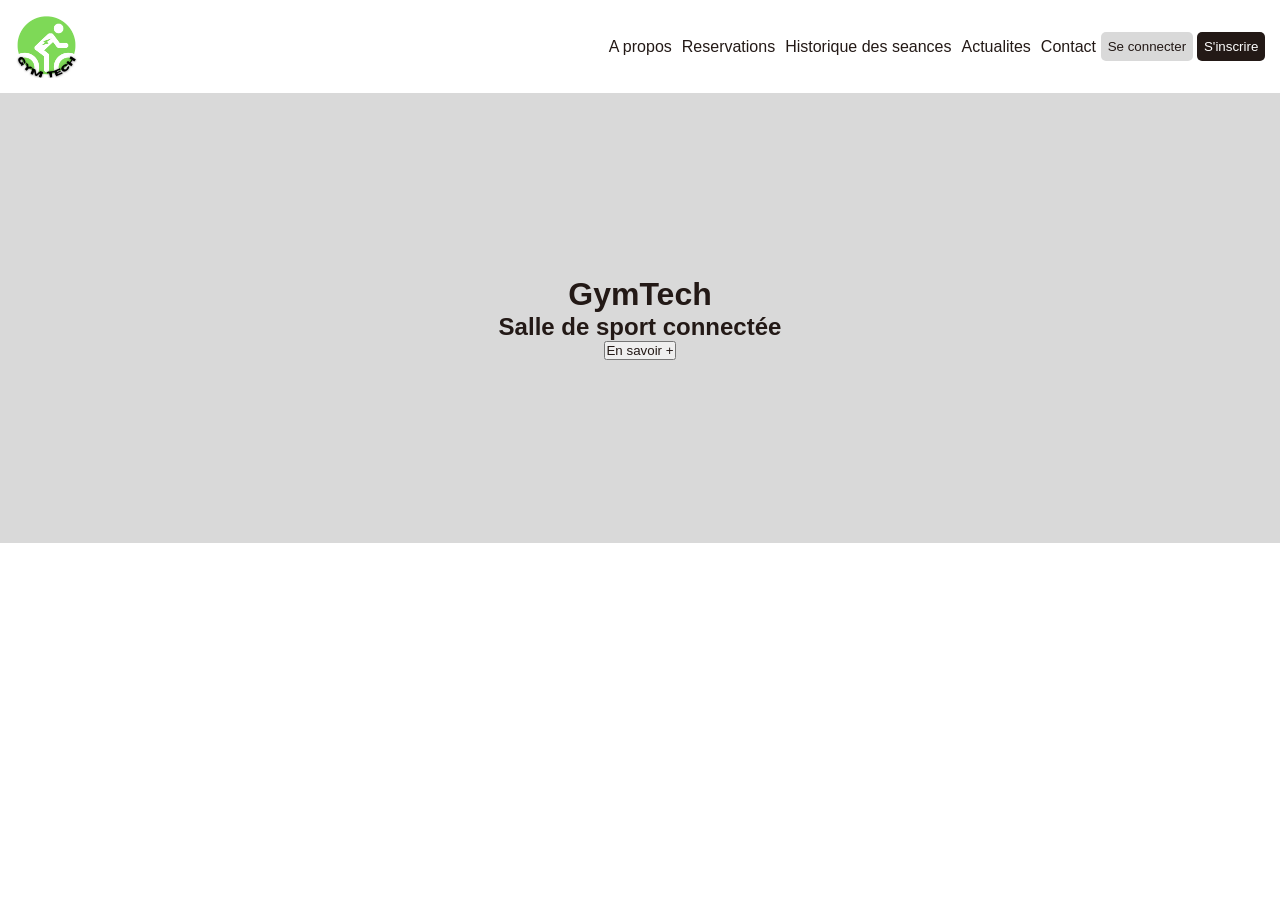
==== Site GymTech/index.html @ e47a0250 "Add navbar and presentation section" ====
<!DOCTYPE html>
<html lang="fr">
<head>
    <meta charset="UTF-8">
    <meta name="viewport" content="width=device-width, initial-scale=1.0">
    <title>GymTech</title>
    <link rel="stylesheet" href="./assets/css/style.css">
</head>
<body>

    <header>
        <img src="./assets/images/logo/gymtech-logo.png" alt="Logo de GymTech" id="logo">
        <nav>
            <ul id="navbar">
                <li><a href="#">A propos</a></li>
                <li><a href="#">Reservations</a></li>
                <li><a href="#">Historique des seances</a></li>
                <li><a href="#">Actualites</a></li>
                <li><a href="#">Contact</a></li>
            </ul>

            <div class="button-connect">
                <button id="connect">Se connecter</button>
                <button id="register">S'inscrire</button>
            </div>
        </nav>
    </header>

    <main>
        <div class="presentation">
            <h1>GymTech</h1>
            <h2>Salle de sport connectée</h2>
            <button id="button-more">En savoir +</button>
        </div>
    </main>
    
</body>
</html>
---- Site GymTech/assets/css/style.css ----
/* FONTS */
@font-face {
    font-family: 'Traffolight';
    src: url('../fonts/traffolight/Traffolight.otf') format('opentype');
    font-weight: normal;
    font-style: normal;
}

* {
    margin: 0;
    padding: 0;
    font-family: sans-serif;
    color: #231916;
}

header {
    display: flex;
    align-items: center;
    justify-content: space-between;
    padding: 15px;
    #logo {
        height: 7vh;
        width: auto;
    }
    nav {
        display: flex;
        align-items: center;
        justify-content: center;
        gap: 5px;
        #navbar {
            display: flex;
            gap: 10px;
            list-style: none;
            li a {
                text-decoration: none;
                position: relative;
                display: inline-block;
            }
            li a::after {
                content: '';
                position: absolute;
                width: 100%;
                transform: scaleX(0);
                height: 2px;
                bottom: -5px;
                left: 0;
                background-color: #7ed957;
                transform-origin: bottom right;
                transition: transform 0.25s ease-out;
            }
            li a:hover::after {
                transform: scaleX(1);
                transform-origin: bottom left;
            }
        }
        button {
            padding: 0.5em;
            border: none;
            border-radius: 5px;
        }
        #connect { 
            background-color: #D9D9D9;
        }
        #register {
            background-color: #231916;
            color: #FEFEFE;
        }
    }
}

main {
    .presentation {
        height: 50vh;
        background-color: #D9D9D9;
        display: flex;
        flex-direction: column;
        justify-content: center;
        align-items: center;
    }
}
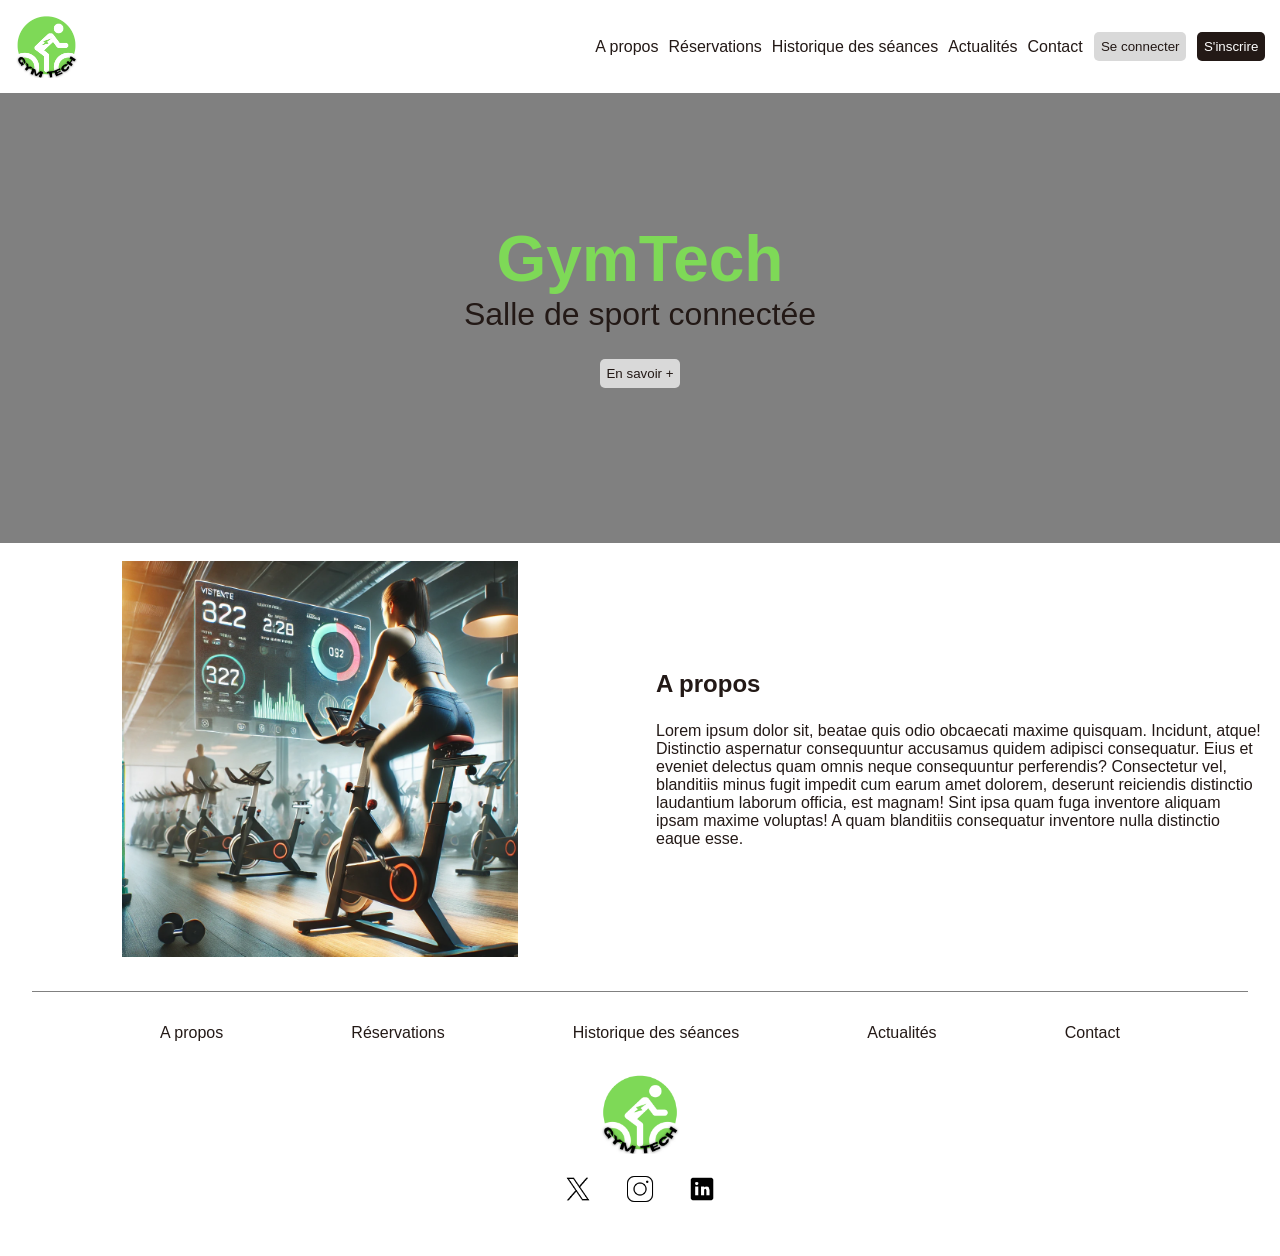
==== commit 2265d272: "Home page + database script" ====
--- a/Site GymTech/index.html
+++ b/Site GymTech/index.html
@@ -9,13 +9,13 @@
 <body>
 
     <header>
-        <img src="./assets/images/logo/gymtech-logo.png" alt="Logo de GymTech" id="logo">
+        <img src="./assets/images/logo/gymtech_logo.png" alt="Logo de GymTech" id="logo">
         <nav>
             <ul id="navbar">
                 <li><a href="#">A propos</a></li>
-                <li><a href="#">Reservations</a></li>
-                <li><a href="#">Historique des seances</a></li>
-                <li><a href="#">Actualites</a></li>
+                <li><a href="#">Réservations</a></li>
+                <li><a href="#">Historique des séances</a></li>
+                <li><a href="#">Actualités</a></li>
                 <li><a href="#">Contact</a></li>
             </ul>
 
@@ -32,7 +32,36 @@
             <h2>Salle de sport connectée</h2>
             <button id="button-more">En savoir +</button>
         </div>
+
+        <div class="about">
+            <div class="img-part">
+                <img src="./assets/images/GymTech_bike_img.png" alt="">
+            </div>
+            <div class="text-part">
+                <h2>A propos</h2>
+                <p>Lorem ipsum dolor sit, beatae quis odio obcaecati maxime quisquam. Incidunt, atque! Distinctio aspernatur consequuntur accusamus quidem adipisci consequatur. Eius et eveniet delectus quam omnis neque consequuntur perferendis? Consectetur vel, blanditiis minus fugit impedit cum earum amet dolorem, deserunt reiciendis distinctio laudantium laborum officia, est magnam! Sint ipsa quam fuga inventore aliquam ipsam maxime voluptas! A quam blanditiis consequatur inventore nulla distinctio eaque esse.</p>
+            </div>
+        </div>
     </main>
+
+    <footer>
+        <ul id="footer-nav">
+            <li><a href="#">A propos</a></li>
+            <li><a href="#">Réservations</a></li>
+            <li><a href="#">Historique des séances</a></li>
+            <li><a href="#">Actualités</a></li>
+            <li><a href="#">Contact</a></li>
+        </ul>
+        
+        <div class="link">
+            <a href="#"><img src="./assets/images/logo/gymtech_logo.png" alt="Logo de GymTech"></a>
+            <ul class="media">
+                <li><a href="https://x.com/?lang=fr"><img src="./assets/images/logo/logo_x.png" alt=""></a></li>
+                <li><a href="https://www.instagram.com/"><img src="./assets/images/logo/logo_instagram.png" alt=""></a></li>
+                <li><a href="https://fr.linkedin.com/"><img src="./assets/images/logo/logo_linkedin.png" alt=""></a></li>
+            </ul>
+        </div>
+    </footer>
     
 </body>
 </html>
--- a/Site GymTech/assets/css/style.css
+++ b/Site GymTech/assets/css/style.css
@@ -58,8 +58,26 @@
             border: none;
             border-radius: 5px;
         }
-        #connect { 
+        #connect {
+            margin: 0.5em;
+            padding: 0.5em;
             background-color: #D9D9D9;
+            border: none;
+            border-radius: 5px;
+            transition: background-color 0.25s ease-in; /* Ajout de la transition */
+        }
+        #connect::after {
+            background-color: #7ed957;
+            transform: scaleX(0);
+            transform-origin: right;
+            transition: transform 0.25s ease-in;
+        }
+        #connect:hover {
+            background-color: #7ed957; /* Changement de la couleur de fond au survol */
+        }
+        #connect:hover::after {
+            transform: scaleX(1);
+            transform-origin: left;
         }
         #register {
             background-color: #231916;
@@ -71,10 +89,128 @@
 main {
     .presentation {
         height: 50vh;
-        background-color: #D9D9D9;
+        background-color: #808080;
         display: flex;
         flex-direction: column;
         justify-content: center;
         align-items: center;
+        h1 {
+            font-weight: 700;
+            font-size: 4em;
+            color: #7ed957;
+        }
+        h2 {
+            font-size: 2em;
+            font-weight: 300;
+        }
+        #button-more {
+            margin: 2em;
+            padding: 0.5em;
+            background-color: #D9D9D9;
+            border: none;
+            border-radius: 5px;
+            transition: background-color 0.25s ease-in; /* Ajout de la transition */
+        }
+        #button-more::after {
+            background-color: #7ed957;
+            transform: scaleX(0);
+            transform-origin: right;
+            transition: transform 0.25s ease-in;
+        }
+        #button-more:hover {
+            background-color: #7ed957; /* Changement de la couleur de fond au survol */
+        }
+        #button-more:hover::after {
+            transform: scaleX(1);
+            transform-origin: left;
+        }
+    }
+    .about {
+        margin-top: 1em;
+        display: flex;
+        justify-content: space-around;
+        align-items: center;
+        width: 100%;
+        height: 25em;
+        .img-part, .text-part {
+            width: 50%; /* Chaque div prend la moitié de l'écran */
+            padding: 1em; /* Ajoute de l'espace autour du contenu */
+            margin: 0; /* Supprime les marges */
+        }
+        .img-part {
+            display: flex;
+            justify-content: center;
+            align-items: center;
+            img {
+                width: 65%; /* L'image prend toute la largeur de la div */
+                height: auto; /* Maintient le ratio de l'image */
+                max-height: 100%; /* Empêche l'image de dépasser la hauteur de la div */
+            }
+        }
+        .text-part {
+            display: flex;
+            flex-direction: column;
+            align-items: flex-start;
+            h2 {
+                margin-bottom: 1em;
+            }
+        }
+    }
+}
+
+footer {
+    margin: 2em;
+    border-top: 1px solid #808080;
+
+    #footer-nav {
+        margin-top: 2em;
+        list-style: none;
+        display: flex;
+        justify-content: space-evenly;
+        align-items: center;
+        li a {
+            text-decoration: none;
+            position: relative;
+            display: inline-block;
+        }
+        li a::after {
+            content: '';
+            position: absolute;
+            width: 100%;
+            transform: scaleX(0);
+            height: 2px;
+            bottom: -5px;
+            left: 0;
+            background-color: #7ed957;
+            transform-origin: bottom right;
+            transition: transform 0.25s ease-out;
+        }
+        li a:hover::after {
+            transform: scaleX(1);
+            transform-origin: bottom left;
+        }
+    }
+
+    .link {
+        margin: 2em;
+        display: flex;
+        flex-direction: column;
+        justify-content: center;
+        align-items: center;
+        img {
+            width: 80px;
+            height: auto;
+        }
+        .media {
+            list-style: none;
+            display: flex;
+            li {
+                margin: 1em;
+            }
+            img {
+                width: 30px;
+                height: auto;
+            }
+        }
     }
 }
